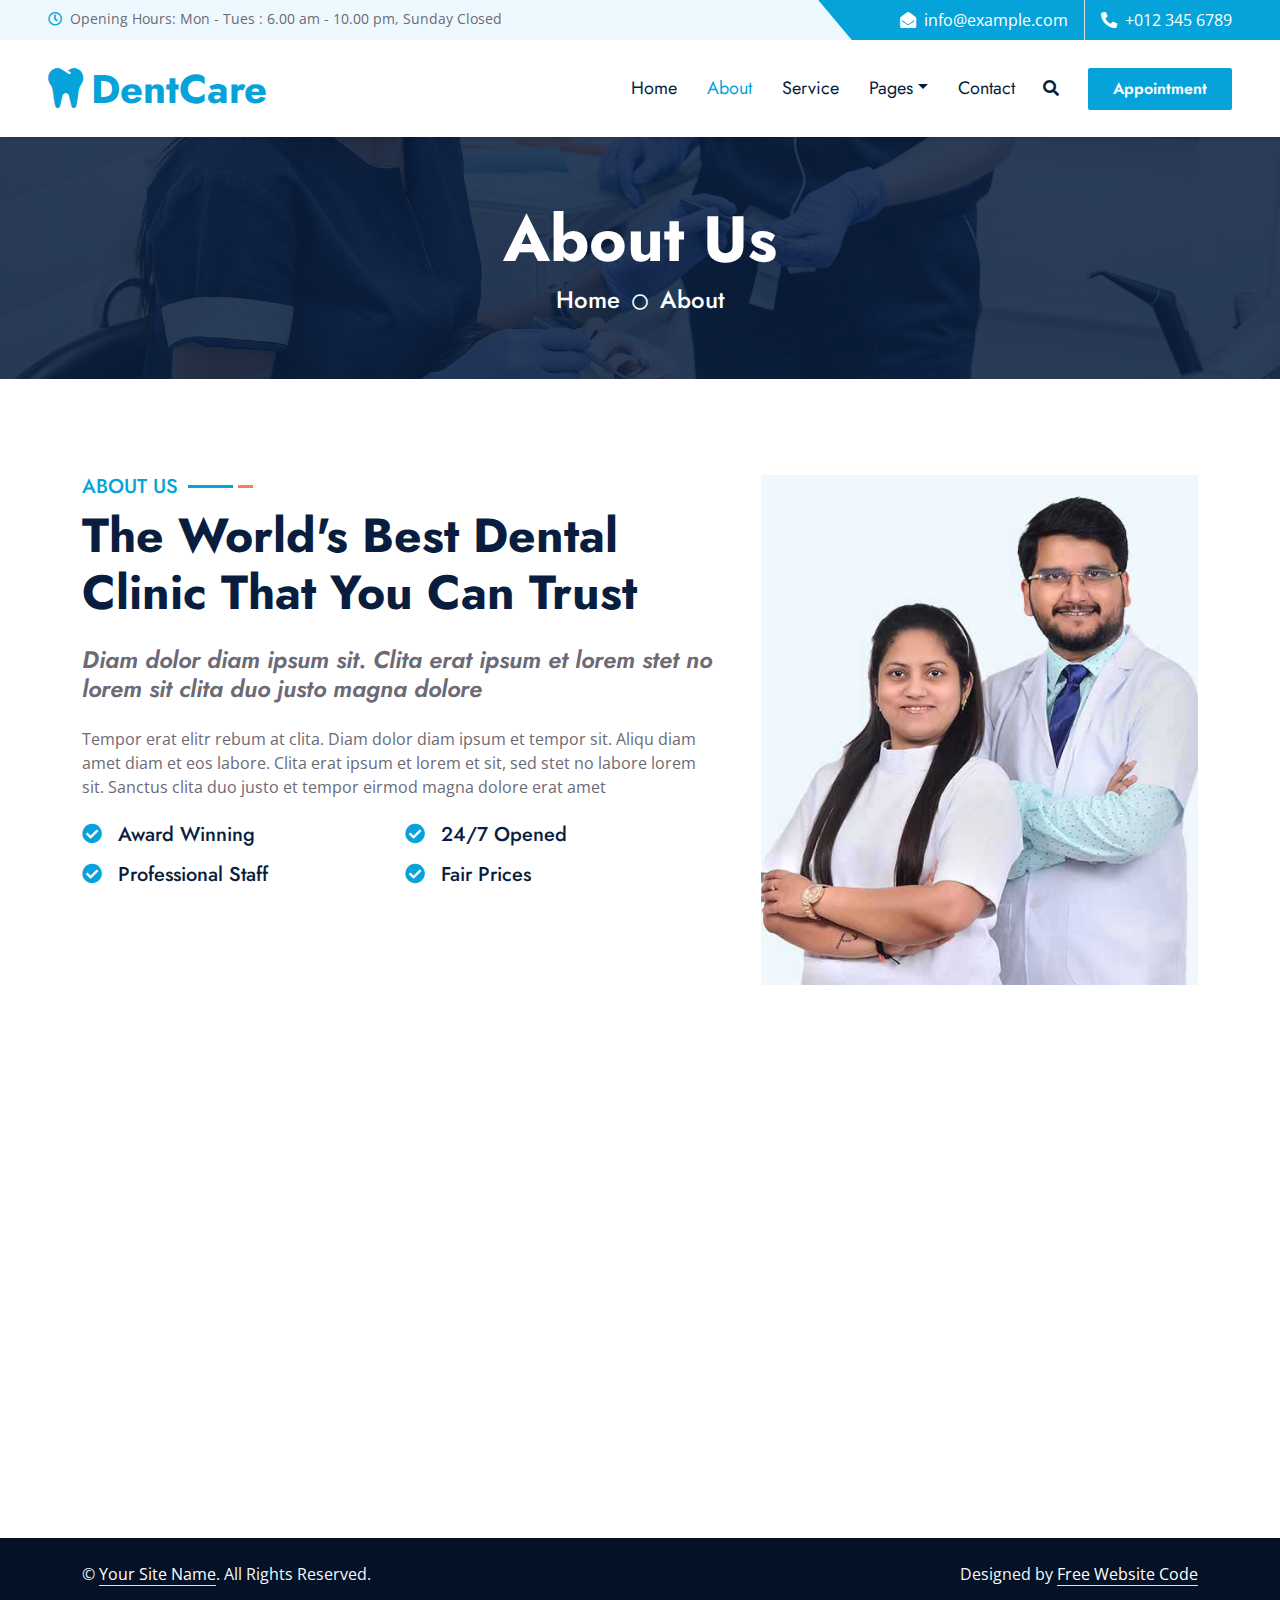
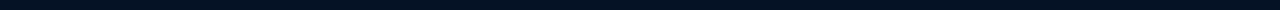
==== about.html @ ed0fffa9 "First Commit" ====
<!DOCTYPE html>
<html lang="en">

<head>
    <meta charset="utf-8">
    <title>DentCare - Dental Clinic Website Template</title>
    <meta content="width=device-width, initial-scale=1.0" name="viewport">
    <meta content="Free HTML Templates" name="keywords">
    <meta content="Free HTML Templates" name="description">

    <!-- Favicon -->
    <link href="img/favicon.ico" rel="icon">

    <!-- Google Web Fonts -->
    <link rel="preconnect" href="https://fonts.gstatic.com">
    <link href="https://fonts.googleapis.com/css2?family=Jost:wght@500;600;700&family=Open+Sans:wght@400;600&display=swap" rel="stylesheet"> 

    <!-- Icon Font Stylesheet -->
    <link href="https://cdnjs.cloudflare.com/ajax/libs/font-awesome/5.10.0/css/all.min.css" rel="stylesheet">
    <link href="https://cdn.jsdelivr.net/npm/bootstrap-icons@1.4.1/font/bootstrap-icons.css" rel="stylesheet">

    <!-- Libraries Stylesheet -->
    <link href="lib/owlcarousel/assets/owl.carousel.min.css" rel="stylesheet">
    <link href="lib/animate/animate.min.css" rel="stylesheet">
    <link href="lib/tempusdominus/css/tempusdominus-bootstrap-4.min.css" rel="stylesheet" />
    <link href="lib/twentytwenty/twentytwenty.css" rel="stylesheet" />

    <!-- Customized Bootstrap Stylesheet -->
    <link href="css/bootstrap.min.css" rel="stylesheet">

    <!-- Template Stylesheet -->
    <link href="css/style.css" rel="stylesheet">
</head>

<body>
    <!-- Spinner Start -->
    <div id="spinner" class="show bg-white position-fixed translate-middle w-100 vh-100 top-50 start-50 d-flex align-items-center justify-content-center">
        <div class="spinner-grow text-primary m-1" role="status">
            <span class="sr-only">Loading...</span>
        </div>
        <div class="spinner-grow text-dark m-1" role="status">
            <span class="sr-only">Loading...</span>
        </div>
        <div class="spinner-grow text-secondary m-1" role="status">
            <span class="sr-only">Loading...</span>
        </div>
    </div>
    <!-- Spinner End -->


    <!-- Topbar Start -->
    <div class="container-fluid bg-light ps-5 pe-0 d-none d-lg-block">
        <div class="row gx-0">
            <div class="col-md-6 text-center text-lg-start mb-2 mb-lg-0">
                <div class="d-inline-flex align-items-center">
                    <small class="py-2"><i class="far fa-clock text-primary me-2"></i>Opening Hours: Mon - Tues : 6.00 am - 10.00 pm, Sunday Closed </small>
                </div>
            </div>
            <div class="col-md-6 text-center text-lg-end">
                <div class="position-relative d-inline-flex align-items-center bg-primary text-white top-shape px-5">
                    <div class="me-3 pe-3 border-end py-2">
                        <p class="m-0"><i class="fa fa-envelope-open me-2"></i>info@example.com</p>
                    </div>
                    <div class="py-2">
                        <p class="m-0"><i class="fa fa-phone-alt me-2"></i>+012 345 6789</p>
                    </div>
                </div>
            </div>
        </div>
    </div>
    <!-- Topbar End -->


    <!-- Navbar Start -->
    <nav class="navbar navbar-expand-lg bg-white navbar-light shadow-sm px-5 py-3 py-lg-0">
        <a href="index.html" class="navbar-brand p-0">
            <h1 class="m-0 text-primary"><i class="fa fa-tooth me-2"></i>DentCare</h1>
        </a>
        <button class="navbar-toggler" type="button" data-bs-toggle="collapse" data-bs-target="#navbarCollapse">
            <span class="navbar-toggler-icon"></span>
        </button>
        <div class="collapse navbar-collapse" id="navbarCollapse">
            <div class="navbar-nav ms-auto py-0">
                <a href="index.html" class="nav-item nav-link">Home</a>
                <a href="about.html" class="nav-item nav-link active">About</a>
                <a href="service.html" class="nav-item nav-link">Service</a>
                <div class="nav-item dropdown">
                    <a href="#" class="nav-link dropdown-toggle" data-bs-toggle="dropdown">Pages</a>
                    <div class="dropdown-menu m-0">
                        <a href="price.html" class="dropdown-item">Pricing Plan</a>
                        <a href="team.html" class="dropdown-item">Our Dentist</a>
                        <a href="testimonial.html" class="dropdown-item">Testimonial</a>
                        <a href="appointment.html" class="dropdown-item">Appointment</a>
                    </div>
                </div>
                <a href="contact.html" class="nav-item nav-link">Contact</a>
            </div>
            <button type="button" class="btn text-dark" data-bs-toggle="modal" data-bs-target="#searchModal"><i class="fa fa-search"></i></button>
            <a href="appointment.html" class="btn btn-primary py-2 px-4 ms-3">Appointment</a>
        </div>
    </nav>
    <!-- Navbar End -->


    <!-- Full Screen Search Start -->
    <div class="modal fade" id="searchModal" tabindex="-1">
        <div class="modal-dialog modal-fullscreen">
            <div class="modal-content" style="background: rgba(9, 30, 62, .7);">
                <div class="modal-header border-0">
                    <button type="button" class="btn bg-white btn-close" data-bs-dismiss="modal" aria-label="Close"></button>
                </div>
                <div class="modal-body d-flex align-items-center justify-content-center">
                    <div class="input-group" style="max-width: 600px;">
                        <input type="text" class="form-control bg-transparent border-primary p-3" placeholder="Type search keyword">
                        <button class="btn btn-primary px-4"><i class="bi bi-search"></i></button>
                    </div>
                </div>
            </div>
        </div>
    </div>
    <!-- Full Screen Search End -->


    <!-- Hero Start -->
    <div class="container-fluid bg-primary py-5 hero-header mb-5">
        <div class="row py-3">
            <div class="col-12 text-center">
                <h1 class="display-3 text-white animated zoomIn">About Us</h1>
                <a href="" class="h4 text-white">Home</a>
                <i class="far fa-circle text-white px-2"></i>
                <a href="" class="h4 text-white">About</a>
            </div>
        </div>
    </div>
    <!-- Hero End -->


    <!-- About Start -->
    <div class="container-fluid py-5 wow fadeInUp" data-wow-delay="0.1s">
        <div class="container">
            <div class="row g-5">
                <div class="col-lg-7">
                    <div class="section-title mb-4">
                        <h5 class="position-relative d-inline-block text-primary text-uppercase">About Us</h5>
                        <h1 class="display-5 mb-0">The World's Best Dental Clinic That You Can Trust</h1>
                    </div>
                    <h4 class="text-body fst-italic mb-4">Diam dolor diam ipsum sit. Clita erat ipsum et lorem stet no lorem sit clita duo justo magna dolore</h4>
                    <p class="mb-4">Tempor erat elitr rebum at clita. Diam dolor diam ipsum et tempor sit. Aliqu diam amet diam et eos labore. Clita erat ipsum et lorem et sit, sed stet no labore lorem sit. Sanctus clita duo justo et tempor eirmod magna dolore erat amet</p>
                    <div class="row g-3">
                        <div class="col-sm-6 wow zoomIn" data-wow-delay="0.3s">
                            <h5 class="mb-3"><i class="fa fa-check-circle text-primary me-3"></i>Award Winning</h5>
                            <h5 class="mb-3"><i class="fa fa-check-circle text-primary me-3"></i>Professional Staff</h5>
                        </div>
                        <div class="col-sm-6 wow zoomIn" data-wow-delay="0.6s">
                            <h5 class="mb-3"><i class="fa fa-check-circle text-primary me-3"></i>24/7 Opened</h5>
                            <h5 class="mb-3"><i class="fa fa-check-circle text-primary me-3"></i>Fair Prices</h5>
                        </div>
                    </div>
                    <a href="appointment.html" class="btn btn-primary py-3 px-5 mt-4 wow zoomIn" data-wow-delay="0.6s">Make Appointment</a>
                </div>
                <div class="col-lg-5" style="min-height: 500px;">
                    <div class="position-relative h-100">
                        <img class="position-absolute w-100 h-100 rounded wow zoomIn" data-wow-delay="0.9s" src="img/about.jpg" style="object-fit: cover;">
                    </div>
                </div>
            </div>
        </div>
    </div>
    <!-- About End -->
    

    <!-- Newsletter Start -->
    <div class="container-fluid position-relative pt-5 wow fadeInUp" data-wow-delay="0.1s" style="z-index: 1;">
        <div class="container">
            <div class="bg-primary p-5">
                <form class="mx-auto" style="max-width: 600px;">
                    <div class="input-group">
                        <input type="text" class="form-control border-white p-3" placeholder="Your Email">
                        <button class="btn btn-dark px-4">Sign Up</button>
                    </div>
                </form>
            </div>
        </div>
    </div>
    <!-- Newsletter End -->
    

    <!-- Footer Start -->
    <div class="container-fluid bg-dark text-light py-5 wow fadeInUp" data-wow-delay="0.3s" style="margin-top: -75px;">
        <div class="container pt-5">
            <div class="row g-5 pt-4">
                <div class="col-lg-3 col-md-6">
                    <h3 class="text-white mb-4">Quick Links</h3>
                    <div class="d-flex flex-column justify-content-start">
                        <a class="text-light mb-2" href="#"><i class="bi bi-arrow-right text-primary me-2"></i>Home</a>
                        <a class="text-light mb-2" href="#"><i class="bi bi-arrow-right text-primary me-2"></i>About Us</a>
                        <a class="text-light mb-2" href="#"><i class="bi bi-arrow-right text-primary me-2"></i>Our Services</a>
                        <a class="text-light mb-2" href="#"><i class="bi bi-arrow-right text-primary me-2"></i>Latest Blog</a>
                        <a class="text-light" href="#"><i class="bi bi-arrow-right text-primary me-2"></i>Contact Us</a>
                    </div>
                </div>
                <div class="col-lg-3 col-md-6">
                    <h3 class="text-white mb-4">Popular Links</h3>
                    <div class="d-flex flex-column justify-content-start">
                        <a class="text-light mb-2" href="#"><i class="bi bi-arrow-right text-primary me-2"></i>Home</a>
                        <a class="text-light mb-2" href="#"><i class="bi bi-arrow-right text-primary me-2"></i>About Us</a>
                        <a class="text-light mb-2" href="#"><i class="bi bi-arrow-right text-primary me-2"></i>Our Services</a>
                        <a class="text-light mb-2" href="#"><i class="bi bi-arrow-right text-primary me-2"></i>Latest Blog</a>
                        <a class="text-light" href="#"><i class="bi bi-arrow-right text-primary me-2"></i>Contact Us</a>
                    </div>
                </div>
                <div class="col-lg-3 col-md-6">
                    <h3 class="text-white mb-4">Get In Touch</h3>
                    <p class="mb-2"><i class="bi bi-geo-alt text-primary me-2"></i>Location, City, Country</p>
                    <p class="mb-2"><i class="bi bi-envelope-open text-primary me-2"></i>info@example.com</p>
                    <p class="mb-0"><i class="bi bi-telephone text-primary me-2"></i>+012 345 67890</p>
                </div>
                <div class="col-lg-3 col-md-6">
                    <h3 class="text-white mb-4">Follow Us</h3>
                    <div class="d-flex">
                        <a class="btn btn-lg btn-primary btn-lg-square rounded me-2" href="https://freewebsitecode.com"><i class="fab fa-twitter fw-normal"></i></a>
                        <a class="btn btn-lg btn-primary btn-lg-square rounded me-2" href="https://facebook.com/freewebsitecode/"><i class="fab fa-facebook-f fw-normal"></i></a>
                        <a class="btn btn-lg btn-primary btn-lg-square rounded me-2" href="https://freewebsitecode.com"><i class="fab fa-linkedin-in fw-normal"></i></a>
                        <a class="btn btn-lg btn-primary btn-lg-square rounded" href="https://youtube.com/freewebsitecode/"><i class="fab fa-youtube fw-normal"></i></a>
                    </div>
                </div>
            </div>
        </div>
    </div>
    <div class="container-fluid text-light py-4" style="background: #051225;">
        <div class="container">
            <div class="row g-0">
                <div class="col-md-6 text-center text-md-start">
                    <p class="mb-md-0">&copy; <a class="text-white border-bottom" href="https://freewebsitecode.com">Your Site Name</a>. All Rights Reserved.</p>
                </div>
                <div class="col-md-6 text-center text-md-end">
                    <p class="mb-0">Designed by <a class="text-white border-bottom" href="https://freewebsitecode.com">Free Website Code</a></p>
                </div>
            </div>
        </div>
    </div>
    <!-- Footer End -->


    <!-- Back to Top -->
    <a href="#" class="btn btn-lg btn-primary btn-lg-square rounded back-to-top"><i class="bi bi-arrow-up"></i></a>


    <!-- JavaScript Libraries -->
    <script src="https://code.jquery.com/jquery-3.4.1.min.js"></script>
    <script src="https://cdn.jsdelivr.net/npm/bootstrap@5.0.0/dist/js/bootstrap.bundle.min.js"></script>
    <script src="lib/wow/wow.min.js"></script>
    <script src="lib/easing/easing.min.js"></script>
    <script src="lib/waypoints/waypoints.min.js"></script>
    <script src="lib/owlcarousel/owl.carousel.min.js"></script>
    <script src="lib/tempusdominus/js/moment.min.js"></script>
    <script src="lib/tempusdominus/js/moment-timezone.min.js"></script>
    <script src="lib/tempusdominus/js/tempusdominus-bootstrap-4.min.js"></script>
    <script src="lib/twentytwenty/jquery.event.move.js"></script>
    <script src="lib/twentytwenty/jquery.twentytwenty.js"></script>

    <!-- Template Javascript -->
    <script src="js/main.js"></script>
</body>

</html>
---- lib/twentytwenty/twentytwenty.css ----
.twentytwenty-horizontal .twentytwenty-handle:before, .twentytwenty-horizontal .twentytwenty-handle:after, .twentytwenty-vertical .twentytwenty-handle:before, .twentytwenty-vertical .twentytwenty-handle:after {
  content: " ";
  display: block;
  background: white;
  position: absolute;
  z-index: 30;
  -webkit-box-shadow: 0px 0px 12px rgba(51, 51, 51, 0.5);
  -moz-box-shadow: 0px 0px 12px rgba(51, 51, 51, 0.5);
  box-shadow: 0px 0px 12px rgba(51, 51, 51, 0.5); }

.twentytwenty-horizontal .twentytwenty-handle:before, .twentytwenty-horizontal .twentytwenty-handle:after {
  width: 3px;
  height: 9999px;
  left: 50%;
  margin-left: -1.5px; }

.twentytwenty-vertical .twentytwenty-handle:before, .twentytwenty-vertical .twentytwenty-handle:after {
  width: 9999px;
  height: 3px;
  top: 50%;
  margin-top: -1.5px; }

.twentytwenty-before-label, .twentytwenty-after-label, .twentytwenty-overlay {
  position: absolute;
  top: 0;
  width: 100%;
  height: 100%; }

.twentytwenty-before-label, .twentytwenty-after-label, .twentytwenty-overlay {
  -webkit-transition-duration: 0.5s;
  -moz-transition-duration: 0.5s;
  transition-duration: 0.5s; }

.twentytwenty-before-label, .twentytwenty-after-label {
  -webkit-transition-property: opacity;
  -moz-transition-property: opacity;
  transition-property: opacity; }

.twentytwenty-before-label:before, .twentytwenty-after-label:before {
  color: white;
  font-size: 13px;
  letter-spacing: 0.1em; }

.twentytwenty-before-label:before, .twentytwenty-after-label:before {
  position: absolute;
  background: rgba(255, 255, 255, 0.2);
  line-height: 38px;
  padding: 0 20px;
  -webkit-border-radius: 2px;
  -moz-border-radius: 2px;
  border-radius: 2px; }

.twentytwenty-horizontal .twentytwenty-before-label:before, .twentytwenty-horizontal .twentytwenty-after-label:before {
  top: 50%;
  margin-top: -19px; }

.twentytwenty-vertical .twentytwenty-before-label:before, .twentytwenty-vertical .twentytwenty-after-label:before {
  left: 50%;
  margin-left: -45px;
  text-align: center;
  width: 90px; }

.twentytwenty-left-arrow, .twentytwenty-right-arrow, .twentytwenty-up-arrow, .twentytwenty-down-arrow {
  width: 0;
  height: 0;
  border: 6px inset transparent;
  position: absolute; }

.twentytwenty-left-arrow, .twentytwenty-right-arrow {
  top: 50%;
  margin-top: -6px; }

.twentytwenty-up-arrow, .twentytwenty-down-arrow {
  left: 50%;
  margin-left: -6px; }

.twentytwenty-container {
  -webkit-box-sizing: content-box;
  -moz-box-sizing: content-box;
  box-sizing: content-box;
  z-index: 0;
  overflow: hidden;
  position: relative;
  -webkit-user-select: none;
  -moz-user-select: none;
  -ms-user-select: none; }
  .twentytwenty-container img {
    max-width: 100%;
    position: absolute;
    top: 0;
    display: block; }
  .twentytwenty-container.active .twentytwenty-overlay, .twentytwenty-container.active :hover.twentytwenty-overlay {
    background: rgba(0, 0, 0, 0); }
    .twentytwenty-container.active .twentytwenty-overlay .twentytwenty-before-label,
    .twentytwenty-container.active .twentytwenty-overlay .twentytwenty-after-label, .twentytwenty-container.active :hover.twentytwenty-overlay .twentytwenty-before-label,
    .twentytwenty-container.active :hover.twentytwenty-overlay .twentytwenty-after-label {
      opacity: 0; }
  .twentytwenty-container * {
    -webkit-box-sizing: content-box;
    -moz-box-sizing: content-box;
    box-sizing: content-box; }

.twentytwenty-before-label {
  opacity: 0; }
  .twentytwenty-before-label:before {
    content: attr(data-content); }

.twentytwenty-after-label {
  opacity: 0; }
  .twentytwenty-after-label:before {
    content: attr(data-content); }

.twentytwenty-horizontal .twentytwenty-before-label:before {
  left: 10px; }

.twentytwenty-horizontal .twentytwenty-after-label:before {
  right: 10px; }

.twentytwenty-vertical .twentytwenty-before-label:before {
  top: 10px; }

.twentytwenty-vertical .twentytwenty-after-label:before {
  bottom: 10px; }

.twentytwenty-overlay {
  -webkit-transition-property: background;
  -moz-transition-property: background;
  transition-property: background;
  background: rgba(0, 0, 0, 0);
  z-index: 25; }
  .twentytwenty-overlay:hover {
    background: rgba(0, 0, 0, 0.5); }
    .twentytwenty-overlay:hover .twentytwenty-after-label {
      opacity: 1; }
    .twentytwenty-overlay:hover .twentytwenty-before-label {
      opacity: 1; }

.twentytwenty-before {
  z-index: 20; }

.twentytwenty-after {
  z-index: 10; }

.twentytwenty-handle {
  height: 38px;
  width: 38px;
  position: absolute;
  left: 50%;
  top: 50%;
  margin-left: -22px;
  margin-top: -22px;
  border: 3px solid white;
  -webkit-border-radius: 1000px;
  -moz-border-radius: 1000px;
  border-radius: 1000px;
  -webkit-box-shadow: 0px 0px 12px rgba(51, 51, 51, 0.5);
  -moz-box-shadow: 0px 0px 12px rgba(51, 51, 51, 0.5);
  box-shadow: 0px 0px 12px rgba(51, 51, 51, 0.5);
  z-index: 40;
  cursor: pointer; }

.twentytwenty-horizontal .twentytwenty-handle:before {
  bottom: 50%;
  margin-bottom: 22px;
  -webkit-box-shadow: 0 3px 0 white, 0px 0px 12px rgba(51, 51, 51, 0.5);
  -moz-box-shadow: 0 3px 0 white, 0px 0px 12px rgba(51, 51, 51, 0.5);
  box-shadow: 0 3px 0 white, 0px 0px 12px rgba(51, 51, 51, 0.5); }
.twentytwenty-horizontal .twentytwenty-handle:after {
  top: 50%;
  margin-top: 22px;
  -webkit-box-shadow: 0 -3px 0 white, 0px 0px 12px rgba(51, 51, 51, 0.5);
  -moz-box-shadow: 0 -3px 0 white, 0px 0px 12px rgba(51, 51, 51, 0.5);
  box-shadow: 0 -3px 0 white, 0px 0px 12px rgba(51, 51, 51, 0.5); }

.twentytwenty-vertical .twentytwenty-handle:before {
  left: 50%;
  margin-left: 22px;
  -webkit-box-shadow: 3px 0 0 white, 0px 0px 12px rgba(51, 51, 51, 0.5);
  -moz-box-shadow: 3px 0 0 white, 0px 0px 12px rgba(51, 51, 51, 0.5);
  box-shadow: 3px 0 0 white, 0px 0px 12px rgba(51, 51, 51, 0.5); }
.twentytwenty-vertical .twentytwenty-handle:after {
  right: 50%;
  margin-right: 22px;
  -webkit-box-shadow: -3px 0 0 white, 0px 0px 12px rgba(51, 51, 51, 0.5);
  -moz-box-shadow: -3px 0 0 white, 0px 0px 12px rgba(51, 51, 51, 0.5);
  box-shadow: -3px 0 0 white, 0px 0px 12px rgba(51, 51, 51, 0.5); }

.twentytwenty-left-arrow {
  border-right: 6px solid white;
  left: 50%;
  margin-left: -17px; }

.twentytwenty-right-arrow {
  border-left: 6px solid white;
  right: 50%;
  margin-right: -17px; }

.twentytwenty-up-arrow {
  border-bottom: 6px solid white;
  top: 50%;
  margin-top: -17px; }

.twentytwenty-down-arrow {
  border-top: 6px solid white;
  bottom: 50%;
  margin-bottom: -17px; }
---- css/style.css ----
/********** Template CSS **********/
:root {
    --primary: #06A3DA;
    --secondary: #F57E57;
    --light: #EEF9FF;
    --dark: #091E3E;
}

h1,
h2,
.font-weight-bold {
    font-weight: 700 !important;
}

h3,
h4,
.font-weight-semi-bold {
    font-weight: 600 !important;
}

h5,
h6,
.font-weight-medium {
    font-weight: 500 !important;
}

.btn {
    font-family: 'Jost', sans-serif;
    font-weight: 600;
    transition: .5s;
}

.btn-primary,
.btn-secondary {
    color: #FFFFFF;
}

.btn-primary:hover {
    background: var(--secondary);
    border-color: var(--secondary);
}

.btn-secondary:hover {
    background: var(--primary);
    border-color: var(--primary);
}

.btn-square {
    width: 36px;
    height: 36px;
}

.btn-sm-square {
    width: 28px;
    height: 28px;
}

.btn-lg-square {
    width: 46px;
    height: 46px;
}

.btn-square,
.btn-sm-square,
.btn-lg-square {
    padding-left: 0;
    padding-right: 0;
    text-align: center;
}

#spinner {
    opacity: 0;
    visibility: hidden;
    transition: opacity .5s ease-out, visibility 0s linear .5s;
    z-index: 99999;
}

#spinner.show {
    transition: opacity .5s ease-out, visibility 0s linear 0s;
    visibility: visible;
    opacity: 1;
}

.back-to-top {
    position: fixed;
    display: none;
    right: 45px;
    bottom: 45px;
    z-index: 99;
}

.top-shape::before {
    position: absolute;
    content: "";
    width: 35px;
    height: 100%;
    top: 0;
    left: -17px;
    background: var(--primary);
    transform: skew(40deg);
}

.navbar-light .navbar-nav .nav-link {
    font-family: 'Jost', sans-serif;
    padding: 35px 15px;
    font-size: 18px;
    color: var(--dark);
    outline: none;
    transition: .5s;
}

.sticky-top.navbar-light .navbar-nav .nav-link {
    padding: 20px 15px;
}

.navbar-light .navbar-nav .nav-link:hover,
.navbar-light .navbar-nav .nav-link.active {
    color: var(--primary);
}

@media (max-width: 991.98px) {
    .navbar-light .navbar-nav .nav-link,
    .sticky-top.navbar-light .navbar-nav .nav-link {
        padding: 10px 0;
    }
}

.carousel-caption {
    top: 0;
    left: 0;
    right: 0;
    bottom: 0;
    background: rgba(9, 30, 62, .85);
    z-index: 1;
}

@media (max-width: 576px) {
    .carousel-caption h5 {
        font-size: 14px;
        font-weight: 500 !important;
    }

    .carousel-caption h1 {
        font-size: 30px;
        font-weight: 600 !important;
    }
}

.carousel-control-prev,
.carousel-control-next {
    width: 10%;
}

.carousel-control-prev-icon,
.carousel-control-next-icon {
    width: 3rem;
    height: 3rem;
}

@media (min-width: 991.98px) {
    .banner {
        position: relative;
        margin-top: -90px;
        z-index: 1;
    }
}

.section-title h5::before {
    position: absolute;
    content: "";
    width: 45px;
    height: 3px;
    right: -55px;
    bottom: 11px;
    background: var(--primary);
}

.section-title h5::after {
    position: absolute;
    content: "";
    width: 15px;
    height: 3px;
    right: -75px;
    bottom: 11px;
    background: var(--secondary);
}

.twentytwenty-wrapper {
    height: 100%;
}

.hero-header {
    background: linear-gradient(rgba(9, 30, 62, .85), rgba(9, 30, 62, .85)), url(../img/carousel-1.jpg) center center no-repeat;
    background-size: cover;
}

.bg-appointment {
    background: linear-gradient(rgba(9, 30, 62, .85), rgba(9, 30, 62, .85)), url(../img/carousel-1.jpg) center center no-repeat;
    background-size: cover;
}

.appointment-form {
    background: rgba(6, 163, 218, .7);
}

.service-item img,
.service-item .bg-light,
.service-item .bg-light h5,
.team-item .team-text {
    transition: .5s;
}

.service-item:hover img {
    transform: scale(1.15);
}

.team-item .team-text::after,
.service-item .bg-light::after {
    position: absolute;
    content: "";
    top: 50%;
    bottom: 0;
    left: 15px;
    right: 15px;
    border-radius:100px / 15px;
    box-shadow: 0 0 15px rgba(0, 0, 0, .7);
    opacity: 0;
    transition: .5s;
    z-index: -1;
}

.team-item:hover .team-text::after,
.service-item:hover .bg-light::after {
    opacity: 1;
}

.bg-offer {
    background:url(../img/carousel-1.jpg) center center no-repeat;
    background-size: cover;
}

.offer-text {
    background: rgba(6, 163, 218, .85);
}

.price-carousel .owl-nav {
    position: absolute;
    width: calc(100% + 45px);
    height: 45px;
    top: calc(50% - 22.5px);
    left: -22.5px;
    display: flex;
    justify-content: space-between;
    opacity: 0;
    transition: .5s;
}

.price-carousel:hover .owl-nav {
    opacity: 1;
}

.price-carousel .owl-nav .owl-prev,
.price-carousel .owl-nav .owl-next {
    position: relative;
    width: 45px;
    height: 45px;
    display: flex;
    align-items: center;
    justify-content: center;
    color: #FFFFFF;
    background: var(--primary);
    border-radius: 2px;
    font-size: 22px;
    transition: .5s;
}

.price-carousel .owl-nav .owl-prev:hover,
.price-carousel .owl-nav .owl-next:hover {
    background: var(--secondary);
}

.bg-testimonial {
    background: url(../img/carousel-2.jpg) center center no-repeat;
    background-size: cover;
}

.testimonial-carousel {
    background: rgba(6, 163, 218, .85);
}

.testimonial-carousel .owl-nav {
    position: absolute;
    width: calc(100% + 46px);
    height: 46px;
    top: calc(50% - 23px);
    left: -23px;
    display: flex;
    justify-content: space-between;
    z-index: 1;
}

.testimonial-carousel .owl-nav .owl-prev,
.testimonial-carousel .owl-nav .owl-next {
    position: relative;
    width: 46px;
    height: 46px;
    display: flex;
    align-items: center;
    justify-content: center;
    color: #FFFFFF;
    background: var(--primary);
    border-radius: 2px;
    font-size: 22px;
    transition: .5s;
}

.testimonial-carousel .owl-nav .owl-prev:hover,
.testimonial-carousel .owl-nav .owl-next:hover {
    background: var(--secondary);
}

.testimonial-carousel .owl-item img {
    width: 120px;
    height: 120px;
}
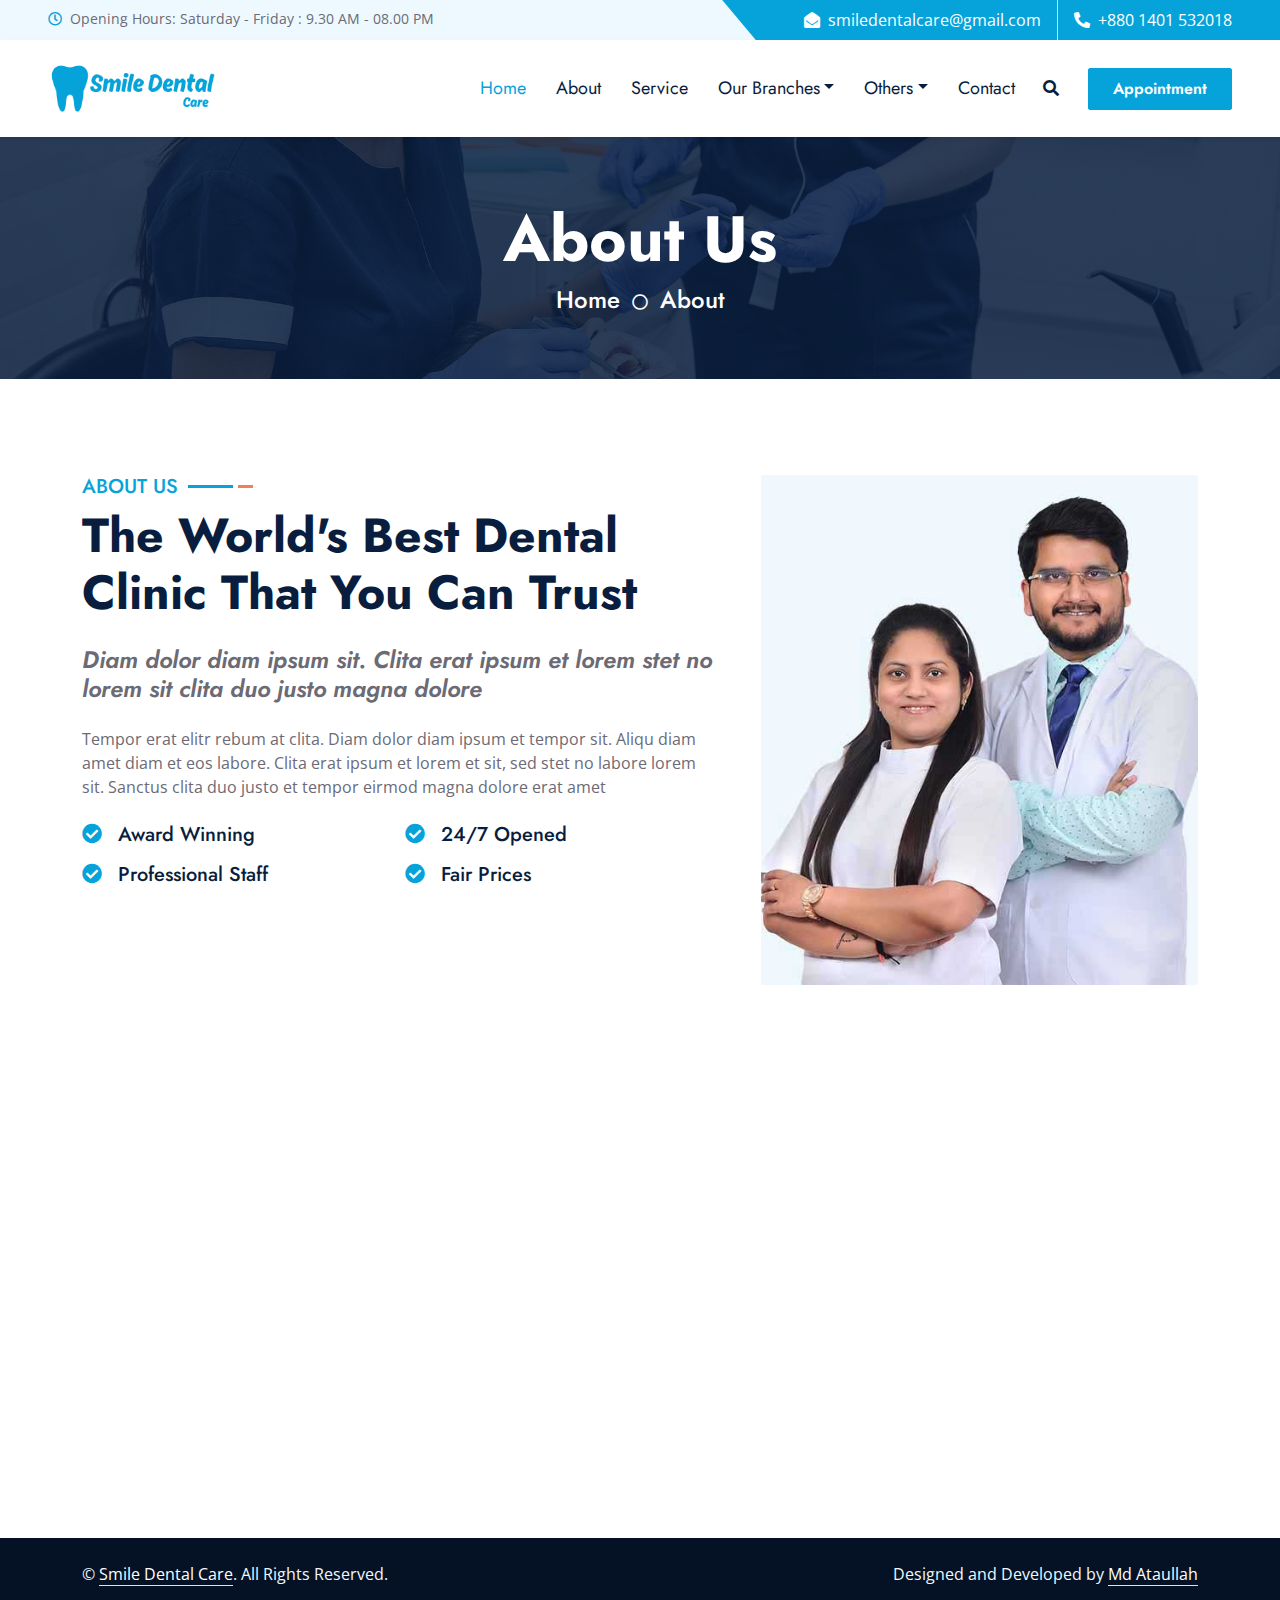
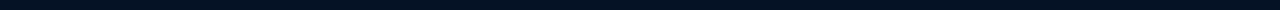
==== commit 0dfc0cb1: "Landing Page design done" ====
--- a/about.html
+++ b/about.html
@@ -1,250 +1,430 @@
 <!DOCTYPE html>
 <html lang="en">
-
-<head>
-    <meta charset="utf-8">
-    <title>DentCare - Dental Clinic Website Template</title>
-    <meta content="width=device-width, initial-scale=1.0" name="viewport">
-    <meta content="Free HTML Templates" name="keywords">
-    <meta content="Free HTML Templates" name="description">
+  <head>
+    <meta charset="utf-8" />
+    <title>Smile Dental Care</title>
+    <meta content="width=device-width, initial-scale=1.0" name="viewport" />
+    <meta content="Free HTML Templates" name="keywords" />
+    <meta content="Free HTML Templates" name="description" />
 
     <!-- Favicon -->
-    <link href="img/favicon.ico" rel="icon">
-
+    <link rel="shortcut icon" href="./img/logo.png" type="image/x-icon" />
     <!-- Google Web Fonts -->
-    <link rel="preconnect" href="https://fonts.gstatic.com">
-    <link href="https://fonts.googleapis.com/css2?family=Jost:wght@500;600;700&family=Open+Sans:wght@400;600&display=swap" rel="stylesheet"> 
+    <link rel="preconnect" href="https://fonts.gstatic.com" />
+    <link
+      href="https://fonts.googleapis.com/css2?family=Jost:wght@500;600;700&family=Open+Sans:wght@400;600&display=swap"
+      rel="stylesheet"
+    />
 
     <!-- Icon Font Stylesheet -->
-    <link href="https://cdnjs.cloudflare.com/ajax/libs/font-awesome/5.10.0/css/all.min.css" rel="stylesheet">
-    <link href="https://cdn.jsdelivr.net/npm/bootstrap-icons@1.4.1/font/bootstrap-icons.css" rel="stylesheet">
+    <link
+      href="https://cdnjs.cloudflare.com/ajax/libs/font-awesome/5.10.0/css/all.min.css"
+      rel="stylesheet"
+    />
+    <link
+      href="https://cdn.jsdelivr.net/npm/bootstrap-icons@1.4.1/font/bootstrap-icons.css"
+      rel="stylesheet"
+    />
 
     <!-- Libraries Stylesheet -->
-    <link href="lib/owlcarousel/assets/owl.carousel.min.css" rel="stylesheet">
-    <link href="lib/animate/animate.min.css" rel="stylesheet">
-    <link href="lib/tempusdominus/css/tempusdominus-bootstrap-4.min.css" rel="stylesheet" />
+    <link href="lib/owlcarousel/assets/owl.carousel.min.css" rel="stylesheet" />
+    <link href="lib/animate/animate.min.css" rel="stylesheet" />
+    <link
+      href="lib/tempusdominus/css/tempusdominus-bootstrap-4.min.css"
+      rel="stylesheet"
+    />
     <link href="lib/twentytwenty/twentytwenty.css" rel="stylesheet" />
 
     <!-- Customized Bootstrap Stylesheet -->
-    <link href="css/bootstrap.min.css" rel="stylesheet">
+    <link href="css/bootstrap.min.css" rel="stylesheet" />
 
     <!-- Template Stylesheet -->
-    <link href="css/style.css" rel="stylesheet">
-</head>
-
-<body>
+    <link href="css/style.css" rel="stylesheet" />
+  </head>
+
+  <body>
     <!-- Spinner Start -->
-    <div id="spinner" class="show bg-white position-fixed translate-middle w-100 vh-100 top-50 start-50 d-flex align-items-center justify-content-center">
-        <div class="spinner-grow text-primary m-1" role="status">
-            <span class="sr-only">Loading...</span>
-        </div>
-        <div class="spinner-grow text-dark m-1" role="status">
-            <span class="sr-only">Loading...</span>
-        </div>
-        <div class="spinner-grow text-secondary m-1" role="status">
-            <span class="sr-only">Loading...</span>
-        </div>
+    <div
+      id="spinner"
+      class="show bg-white position-fixed translate-middle w-100 vh-100 top-50 start-50 d-flex align-items-center justify-content-center"
+    >
+      <div class="spinner-grow text-primary m-1" role="status">
+        <span class="sr-only">Loading...</span>
+      </div>
+      <div class="spinner-grow text-dark m-1" role="status">
+        <span class="sr-only">Loading...</span>
+      </div>
+      <div class="spinner-grow text-secondary m-1" role="status">
+        <span class="sr-only">Loading...</span>
+      </div>
     </div>
     <!-- Spinner End -->
 
-
-    <!-- Topbar Start -->
-    <div class="container-fluid bg-light ps-5 pe-0 d-none d-lg-block">
-        <div class="row gx-0">
-            <div class="col-md-6 text-center text-lg-start mb-2 mb-lg-0">
-                <div class="d-inline-flex align-items-center">
-                    <small class="py-2"><i class="far fa-clock text-primary me-2"></i>Opening Hours: Mon - Tues : 6.00 am - 10.00 pm, Sunday Closed </small>
-                </div>
-            </div>
-            <div class="col-md-6 text-center text-lg-end">
-                <div class="position-relative d-inline-flex align-items-center bg-primary text-white top-shape px-5">
-                    <div class="me-3 pe-3 border-end py-2">
-                        <p class="m-0"><i class="fa fa-envelope-open me-2"></i>info@example.com</p>
-                    </div>
-                    <div class="py-2">
-                        <p class="m-0"><i class="fa fa-phone-alt me-2"></i>+012 345 6789</p>
-                    </div>
-                </div>
-            </div>
-        </div>
-    </div>
-    <!-- Topbar End -->
-
-
-    <!-- Navbar Start -->
-    <nav class="navbar navbar-expand-lg bg-white navbar-light shadow-sm px-5 py-3 py-lg-0">
-        <a href="index.html" class="navbar-brand p-0">
-            <h1 class="m-0 text-primary"><i class="fa fa-tooth me-2"></i>DentCare</h1>
-        </a>
-        <button class="navbar-toggler" type="button" data-bs-toggle="collapse" data-bs-target="#navbarCollapse">
-            <span class="navbar-toggler-icon"></span>
-        </button>
-        <div class="collapse navbar-collapse" id="navbarCollapse">
-            <div class="navbar-nav ms-auto py-0">
-                <a href="index.html" class="nav-item nav-link">Home</a>
-                <a href="about.html" class="nav-item nav-link active">About</a>
-                <a href="service.html" class="nav-item nav-link">Service</a>
-                <div class="nav-item dropdown">
-                    <a href="#" class="nav-link dropdown-toggle" data-bs-toggle="dropdown">Pages</a>
-                    <div class="dropdown-menu m-0">
-                        <a href="price.html" class="dropdown-item">Pricing Plan</a>
-                        <a href="team.html" class="dropdown-item">Our Dentist</a>
-                        <a href="testimonial.html" class="dropdown-item">Testimonial</a>
-                        <a href="appointment.html" class="dropdown-item">Appointment</a>
-                    </div>
-                </div>
-                <a href="contact.html" class="nav-item nav-link">Contact</a>
-            </div>
-            <button type="button" class="btn text-dark" data-bs-toggle="modal" data-bs-target="#searchModal"><i class="fa fa-search"></i></button>
-            <a href="appointment.html" class="btn btn-primary py-2 px-4 ms-3">Appointment</a>
-        </div>
-    </nav>
-    <!-- Navbar End -->
-
+   <!-- Topbar Start -->
+   <div class="container-fluid bg-light ps-5 pe-0 d-none d-lg-block">
+    <div class="row gx-0">
+      <div class="col-md-6 text-center text-lg-start mb-2 mb-lg-0">
+        <div class="d-inline-flex align-items-center">
+          <small class="py-2"
+            ><i class="far fa-clock text-primary me-2"></i>Opening Hours:
+            Saturday - Friday : 9.30 AM - 08.00 PM
+          </small>
+        </div>
+      </div>
+      <div class="col-md-6 text-center text-lg-end">
+        <div
+          class="position-relative d-inline-flex align-items-center bg-primary text-white top-shape px-5"
+        >
+          <div class="me-3 pe-3 border-end py-2">
+            <p class="m-0">
+              <i class="fa fa-envelope-open me-2"></i
+              >smiledentalcare@gmail.com
+            </p>
+          </div>
+          <div class="py-2">
+            <p class="m-0">
+              <i class="fa fa-phone-alt me-2"></i>+880 1401 532018
+            </p>
+          </div>
+        </div>
+      </div>
+    </div>
+  </div>
+  <!-- Topbar End -->
+
+  <!-- Navbar Start -->
+  <nav
+    class="navbar navbar-expand-lg bg-white navbar-light shadow-sm px-5 py-3 py-lg-0"
+  >
+    <a href="index.html" class="navbar-brand p-0">
+      <img src="./img/Smile Dental.png" alt="" height="80px" />
+    </a>
+    <button
+      class="navbar-toggler"
+      type="button"
+      data-bs-toggle="collapse"
+      data-bs-target="#navbarCollapse"
+    >
+      <span class="navbar-toggler-icon"></span>
+    </button>
+    <div class="collapse navbar-collapse" id="navbarCollapse">
+      <div class="navbar-nav ms-auto py-0">
+        <a href="index.html" class="nav-item nav-link active">Home</a>
+        <a href="about.html" class="nav-item nav-link">About</a>
+        <a href="service.html" class="nav-item nav-link">Service</a>
+        <div class="nav-item dropdown">
+          <a
+            href="#"
+            class="nav-link dropdown-toggle"
+            data-bs-toggle="dropdown"
+            >Our Branches</a
+          >
+          <div class="dropdown-menu m-0">
+            <a href="#" class="dropdown-item">Barisal</a>
+            <a href="#" class="dropdown-item">Dawatala</a>
+          </div>
+        </div>
+        <div class="nav-item dropdown">
+          <a
+            href="#"
+            class="nav-link dropdown-toggle"
+            data-bs-toggle="dropdown"
+            >Others</a
+          >
+          <div class="dropdown-menu m-0">
+            <a href="price.html" class="dropdown-item">Pricing Plan</a>
+            <a href="team.html" class="dropdown-item">Our Dentist</a>
+            <a href="testimonial.html" class="dropdown-item">Testimonial</a>
+            <a href="appointment.html" class="dropdown-item">Appointment</a>
+          </div>
+        </div>
+        <a href="contact.html" class="nav-item nav-link">Contact</a>
+      </div>
+      <button
+        type="button"
+        class="btn text-dark"
+        data-bs-toggle="modal"
+        data-bs-target="#searchModal"
+      >
+        <i class="fa fa-search"></i>
+      </button>
+      <a href="appointment.html" class="btn btn-primary py-2 px-4 ms-3"
+        >Appointment</a
+      >
+    </div>
+  </nav>
+  <!-- Navbar End -->
 
     <!-- Full Screen Search Start -->
     <div class="modal fade" id="searchModal" tabindex="-1">
-        <div class="modal-dialog modal-fullscreen">
-            <div class="modal-content" style="background: rgba(9, 30, 62, .7);">
-                <div class="modal-header border-0">
-                    <button type="button" class="btn bg-white btn-close" data-bs-dismiss="modal" aria-label="Close"></button>
-                </div>
-                <div class="modal-body d-flex align-items-center justify-content-center">
-                    <div class="input-group" style="max-width: 600px;">
-                        <input type="text" class="form-control bg-transparent border-primary p-3" placeholder="Type search keyword">
-                        <button class="btn btn-primary px-4"><i class="bi bi-search"></i></button>
-                    </div>
-                </div>
-            </div>
-        </div>
+      <div class="modal-dialog modal-fullscreen">
+        <div class="modal-content" style="background: rgba(9, 30, 62, 0.7)">
+          <div class="modal-header border-0">
+            <button
+              type="button"
+              class="btn bg-white btn-close"
+              data-bs-dismiss="modal"
+              aria-label="Close"
+            ></button>
+          </div>
+          <div
+            class="modal-body d-flex align-items-center justify-content-center"
+          >
+            <div class="input-group" style="max-width: 600px">
+              <input
+                type="text"
+                class="form-control bg-transparent border-primary p-3"
+                placeholder="Type search keyword"
+              />
+              <button class="btn btn-primary px-4">
+                <i class="bi bi-search"></i>
+              </button>
+            </div>
+          </div>
+        </div>
+      </div>
     </div>
     <!-- Full Screen Search End -->
-
 
     <!-- Hero Start -->
     <div class="container-fluid bg-primary py-5 hero-header mb-5">
-        <div class="row py-3">
-            <div class="col-12 text-center">
-                <h1 class="display-3 text-white animated zoomIn">About Us</h1>
-                <a href="" class="h4 text-white">Home</a>
-                <i class="far fa-circle text-white px-2"></i>
-                <a href="" class="h4 text-white">About</a>
-            </div>
-        </div>
+      <div class="row py-3">
+        <div class="col-12 text-center">
+          <h1 class="display-3 text-white animated zoomIn">About Us</h1>
+          <a href="" class="h4 text-white">Home</a>
+          <i class="far fa-circle text-white px-2"></i>
+          <a href="" class="h4 text-white">About</a>
+        </div>
+      </div>
     </div>
     <!-- Hero End -->
-
 
     <!-- About Start -->
     <div class="container-fluid py-5 wow fadeInUp" data-wow-delay="0.1s">
-        <div class="container">
-            <div class="row g-5">
-                <div class="col-lg-7">
-                    <div class="section-title mb-4">
-                        <h5 class="position-relative d-inline-block text-primary text-uppercase">About Us</h5>
-                        <h1 class="display-5 mb-0">The World's Best Dental Clinic That You Can Trust</h1>
-                    </div>
-                    <h4 class="text-body fst-italic mb-4">Diam dolor diam ipsum sit. Clita erat ipsum et lorem stet no lorem sit clita duo justo magna dolore</h4>
-                    <p class="mb-4">Tempor erat elitr rebum at clita. Diam dolor diam ipsum et tempor sit. Aliqu diam amet diam et eos labore. Clita erat ipsum et lorem et sit, sed stet no labore lorem sit. Sanctus clita duo justo et tempor eirmod magna dolore erat amet</p>
-                    <div class="row g-3">
-                        <div class="col-sm-6 wow zoomIn" data-wow-delay="0.3s">
-                            <h5 class="mb-3"><i class="fa fa-check-circle text-primary me-3"></i>Award Winning</h5>
-                            <h5 class="mb-3"><i class="fa fa-check-circle text-primary me-3"></i>Professional Staff</h5>
-                        </div>
-                        <div class="col-sm-6 wow zoomIn" data-wow-delay="0.6s">
-                            <h5 class="mb-3"><i class="fa fa-check-circle text-primary me-3"></i>24/7 Opened</h5>
-                            <h5 class="mb-3"><i class="fa fa-check-circle text-primary me-3"></i>Fair Prices</h5>
-                        </div>
-                    </div>
-                    <a href="appointment.html" class="btn btn-primary py-3 px-5 mt-4 wow zoomIn" data-wow-delay="0.6s">Make Appointment</a>
-                </div>
-                <div class="col-lg-5" style="min-height: 500px;">
-                    <div class="position-relative h-100">
-                        <img class="position-absolute w-100 h-100 rounded wow zoomIn" data-wow-delay="0.9s" src="img/about.jpg" style="object-fit: cover;">
-                    </div>
-                </div>
-            </div>
-        </div>
+      <div class="container">
+        <div class="row g-5">
+          <div class="col-lg-7">
+            <div class="section-title mb-4">
+              <h5
+                class="position-relative d-inline-block text-primary text-uppercase"
+              >
+                About Us
+              </h5>
+              <h1 class="display-5 mb-0">
+                The World's Best Dental Clinic That You Can Trust
+              </h1>
+            </div>
+            <h4 class="text-body fst-italic mb-4">
+              Diam dolor diam ipsum sit. Clita erat ipsum et lorem stet no lorem
+              sit clita duo justo magna dolore
+            </h4>
+            <p class="mb-4">
+              Tempor erat elitr rebum at clita. Diam dolor diam ipsum et tempor
+              sit. Aliqu diam amet diam et eos labore. Clita erat ipsum et lorem
+              et sit, sed stet no labore lorem sit. Sanctus clita duo justo et
+              tempor eirmod magna dolore erat amet
+            </p>
+            <div class="row g-3">
+              <div class="col-sm-6 wow zoomIn" data-wow-delay="0.3s">
+                <h5 class="mb-3">
+                  <i class="fa fa-check-circle text-primary me-3"></i>Award
+                  Winning
+                </h5>
+                <h5 class="mb-3">
+                  <i class="fa fa-check-circle text-primary me-3"></i
+                  >Professional Staff
+                </h5>
+              </div>
+              <div class="col-sm-6 wow zoomIn" data-wow-delay="0.6s">
+                <h5 class="mb-3">
+                  <i class="fa fa-check-circle text-primary me-3"></i>24/7
+                  Opened
+                </h5>
+                <h5 class="mb-3">
+                  <i class="fa fa-check-circle text-primary me-3"></i>Fair
+                  Prices
+                </h5>
+              </div>
+            </div>
+            <a
+              href="appointment.html"
+              class="btn btn-primary py-3 px-5 mt-4 wow zoomIn"
+              data-wow-delay="0.6s"
+              >Make Appointment</a
+            >
+          </div>
+          <div class="col-lg-5" style="min-height: 500px">
+            <div class="position-relative h-100">
+              <img
+                class="position-absolute w-100 h-100 rounded wow zoomIn"
+                data-wow-delay="0.9s"
+                src="img/about.jpg"
+                style="object-fit: cover"
+              />
+            </div>
+          </div>
+        </div>
+      </div>
     </div>
     <!-- About End -->
-    
 
     <!-- Newsletter Start -->
-    <div class="container-fluid position-relative pt-5 wow fadeInUp" data-wow-delay="0.1s" style="z-index: 1;">
-        <div class="container">
-            <div class="bg-primary p-5">
-                <form class="mx-auto" style="max-width: 600px;">
-                    <div class="input-group">
-                        <input type="text" class="form-control border-white p-3" placeholder="Your Email">
-                        <button class="btn btn-dark px-4">Sign Up</button>
-                    </div>
-                </form>
-            </div>
-        </div>
+    <div
+      class="container-fluid position-relative pt-5 wow fadeInUp"
+      data-wow-delay="0.1s"
+      style="z-index: 1"
+    >
+      <div class="container">
+        <div class="bg-primary p-5">
+          <form class="mx-auto" style="max-width: 600px">
+            <div class="input-group">
+              <input
+                type="text"
+                class="form-control border-white p-3"
+                placeholder="Your Email"
+              />
+              <button class="btn btn-dark px-4">Sign Up</button>
+            </div>
+          </form>
+        </div>
+      </div>
     </div>
     <!-- Newsletter End -->
-    
-
+
+   
     <!-- Footer Start -->
-    <div class="container-fluid bg-dark text-light py-5 wow fadeInUp" data-wow-delay="0.3s" style="margin-top: -75px;">
-        <div class="container pt-5">
-            <div class="row g-5 pt-4">
-                <div class="col-lg-3 col-md-6">
-                    <h3 class="text-white mb-4">Quick Links</h3>
-                    <div class="d-flex flex-column justify-content-start">
-                        <a class="text-light mb-2" href="#"><i class="bi bi-arrow-right text-primary me-2"></i>Home</a>
-                        <a class="text-light mb-2" href="#"><i class="bi bi-arrow-right text-primary me-2"></i>About Us</a>
-                        <a class="text-light mb-2" href="#"><i class="bi bi-arrow-right text-primary me-2"></i>Our Services</a>
-                        <a class="text-light mb-2" href="#"><i class="bi bi-arrow-right text-primary me-2"></i>Latest Blog</a>
-                        <a class="text-light" href="#"><i class="bi bi-arrow-right text-primary me-2"></i>Contact Us</a>
-                    </div>
-                </div>
-                <div class="col-lg-3 col-md-6">
-                    <h3 class="text-white mb-4">Popular Links</h3>
-                    <div class="d-flex flex-column justify-content-start">
-                        <a class="text-light mb-2" href="#"><i class="bi bi-arrow-right text-primary me-2"></i>Home</a>
-                        <a class="text-light mb-2" href="#"><i class="bi bi-arrow-right text-primary me-2"></i>About Us</a>
-                        <a class="text-light mb-2" href="#"><i class="bi bi-arrow-right text-primary me-2"></i>Our Services</a>
-                        <a class="text-light mb-2" href="#"><i class="bi bi-arrow-right text-primary me-2"></i>Latest Blog</a>
-                        <a class="text-light" href="#"><i class="bi bi-arrow-right text-primary me-2"></i>Contact Us</a>
-                    </div>
-                </div>
-                <div class="col-lg-3 col-md-6">
-                    <h3 class="text-white mb-4">Get In Touch</h3>
-                    <p class="mb-2"><i class="bi bi-geo-alt text-primary me-2"></i>Location, City, Country</p>
-                    <p class="mb-2"><i class="bi bi-envelope-open text-primary me-2"></i>info@example.com</p>
-                    <p class="mb-0"><i class="bi bi-telephone text-primary me-2"></i>+012 345 67890</p>
-                </div>
-                <div class="col-lg-3 col-md-6">
-                    <h3 class="text-white mb-4">Follow Us</h3>
-                    <div class="d-flex">
-                        <a class="btn btn-lg btn-primary btn-lg-square rounded me-2" href="https://freewebsitecode.com"><i class="fab fa-twitter fw-normal"></i></a>
-                        <a class="btn btn-lg btn-primary btn-lg-square rounded me-2" href="https://facebook.com/freewebsitecode/"><i class="fab fa-facebook-f fw-normal"></i></a>
-                        <a class="btn btn-lg btn-primary btn-lg-square rounded me-2" href="https://freewebsitecode.com"><i class="fab fa-linkedin-in fw-normal"></i></a>
-                        <a class="btn btn-lg btn-primary btn-lg-square rounded" href="https://youtube.com/freewebsitecode/"><i class="fab fa-youtube fw-normal"></i></a>
-                    </div>
-                </div>
-            </div>
-        </div>
-    </div>
-    <div class="container-fluid text-light py-4" style="background: #051225;">
-        <div class="container">
-            <div class="row g-0">
-                <div class="col-md-6 text-center text-md-start">
-                    <p class="mb-md-0">&copy; <a class="text-white border-bottom" href="https://freewebsitecode.com">Your Site Name</a>. All Rights Reserved.</p>
-                </div>
-                <div class="col-md-6 text-center text-md-end">
-                    <p class="mb-0">Designed by <a class="text-white border-bottom" href="https://freewebsitecode.com">Free Website Code</a></p>
-                </div>
-            </div>
-        </div>
+    <div
+      class="container-fluid bg-dark text-light py-5 wow fadeInUp"
+      data-wow-delay="0.3s"
+      style="margin-top: -75px"
+    >
+      <div class="container pt-5">
+        <div class="row g-5 pt-4">
+          <div class="col-lg-3 col-md-6">
+            <h3 class="text-white mb-4">Quick Links</h3>
+            <div class="d-flex flex-column justify-content-start">
+              <a class="text-light mb-2" href="#"
+                ><i class="bi bi-arrow-right text-primary me-2"></i>Home</a
+              >
+              <a class="text-light mb-2" href="#"
+                ><i class="bi bi-arrow-right text-primary me-2"></i>About Us</a
+              >
+              <a class="text-light mb-2" href="#"
+                ><i class="bi bi-arrow-right text-primary me-2"></i>Our
+                Services</a
+              >
+              <a class="text-light mb-2" href="#"
+                ><i class="bi bi-arrow-right text-primary me-2"></i>Latest
+                Blog</a
+              >
+              <a class="text-light" href="#"
+                ><i class="bi bi-arrow-right text-primary me-2"></i>Contact
+                Us</a
+              >
+            </div>
+          </div>
+          <div class="col-lg-3 col-md-6">
+            <h3 class="text-white mb-4">Popular Links</h3>
+            <div class="d-flex flex-column justify-content-start">
+              <a class="text-light mb-2" href="#"
+                ><i class="bi bi-arrow-right text-primary me-2"></i>Home</a
+              >
+              <a class="text-light mb-2" href="#"
+                ><i class="bi bi-arrow-right text-primary me-2"></i>About Us</a
+              >
+              <a class="text-light mb-2" href="#"
+                ><i class="bi bi-arrow-right text-primary me-2"></i>Our
+                Services</a
+              >
+              <a class="text-light mb-2" href="#"
+                ><i class="bi bi-arrow-right text-primary me-2"></i>Latest
+                Blog</a
+              >
+              <a class="text-light" href="#"
+                ><i class="bi bi-arrow-right text-primary me-2"></i>Contact
+                Us</a
+              >
+            </div>
+          </div>
+          <div class="col-lg-3 col-md-6">
+            <h3 class="text-white mb-4">Get In Touch</h3>
+            <p class="mb-2">
+              <i class="bi bi-geo-alt text-primary me-2"></i>Barishal C&B Road (
+              Hatem Ali College)
+            </p>
+            <p class="mb-2">
+              <i class="bi bi-geo-alt text-primary me-2"></i>Dawatala Bazar
+            </p>
+            <p class="mb-2">
+              <i class="bi bi-envelope-open text-primary me-2"></i
+              >smiledentalcare@gmail.com
+            </p>
+            <p class="mb-0">
+              <i class="bi bi-telephone text-primary me-2"></i>+880 1401 532018
+            </p>
+          </div>
+          <div class="col-lg-3 col-md-6">
+            <h3 class="text-white mb-4">Follow Us</h3>
+            <div class="d-flex">
+              <a
+                class="btn btn-lg btn-primary btn-lg-square rounded me-2"
+                href="https://www.facebook.com/SmileDental.Barishal"
+                ><i class="fab fa-facebook-f fw-normal"></i
+              ></a>
+              <a
+                class="btn btn-lg btn-primary btn-lg-square rounded me-2"
+                href="https://www.facebook.com/SmileDental.Barishal"
+                ><i class="fab fa-twitter fw-normal"></i
+              ></a>
+
+              <a
+                class="btn btn-lg btn-primary btn-lg-square rounded me-2"
+                href="https://www.facebook.com/SmileDental.Barishal"
+                ><i class="fab fa-linkedin-in fw-normal"></i
+              ></a>
+              <a
+                class="btn btn-lg btn-primary btn-lg-square rounded"
+                href="https://www.facebook.com/SmileDental.Barishal"
+                ><i class="fab fa-youtube fw-normal"></i
+              ></a>
+            </div>
+          </div>
+        </div>
+      </div>
+    </div>
+    <!-- Copyright ===== -->
+    <div class="container-fluid text-light py-4" style="background: #051225">
+      <div class="container">
+        <div class="row g-0">
+          <div class="col-md-6 text-center text-md-start">
+            <p class="mb-md-0">
+              &copy;
+              <a
+                class="text-white border-bottom"
+                href="https://www.facebook.com/SmileDental.Barishal"
+                >Smile Dental Care</a
+              >. All Rights Reserved.
+            </p>
+          </div>
+          <div class="col-md-6 text-center text-md-end">
+            <p class="mb-0">
+              Designed and Developed by
+              <a
+                class="text-white border-bottom"
+                href="https://www.facebook.com/ataullah0"
+                >Md Ataullah</a
+              >
+            </p>
+          </div>
+        </div>
+      </div>
     </div>
     <!-- Footer End -->
 
-
     <!-- Back to Top -->
-    <a href="#" class="btn btn-lg btn-primary btn-lg-square rounded back-to-top"><i class="bi bi-arrow-up"></i></a>
-
+    <a href="#" class="btn btn-lg btn-primary btn-lg-square rounded back-to-top"
+      ><i class="bi bi-arrow-up"></i
+    ></a>
 
     <!-- JavaScript Libraries -->
     <script src="https://code.jquery.com/jquery-3.4.1.min.js"></script>
@@ -261,6 +441,5 @@
 
     <!-- Template Javascript -->
     <script src="js/main.js"></script>
-</body>
-
-</html>+  </body>
+</html>
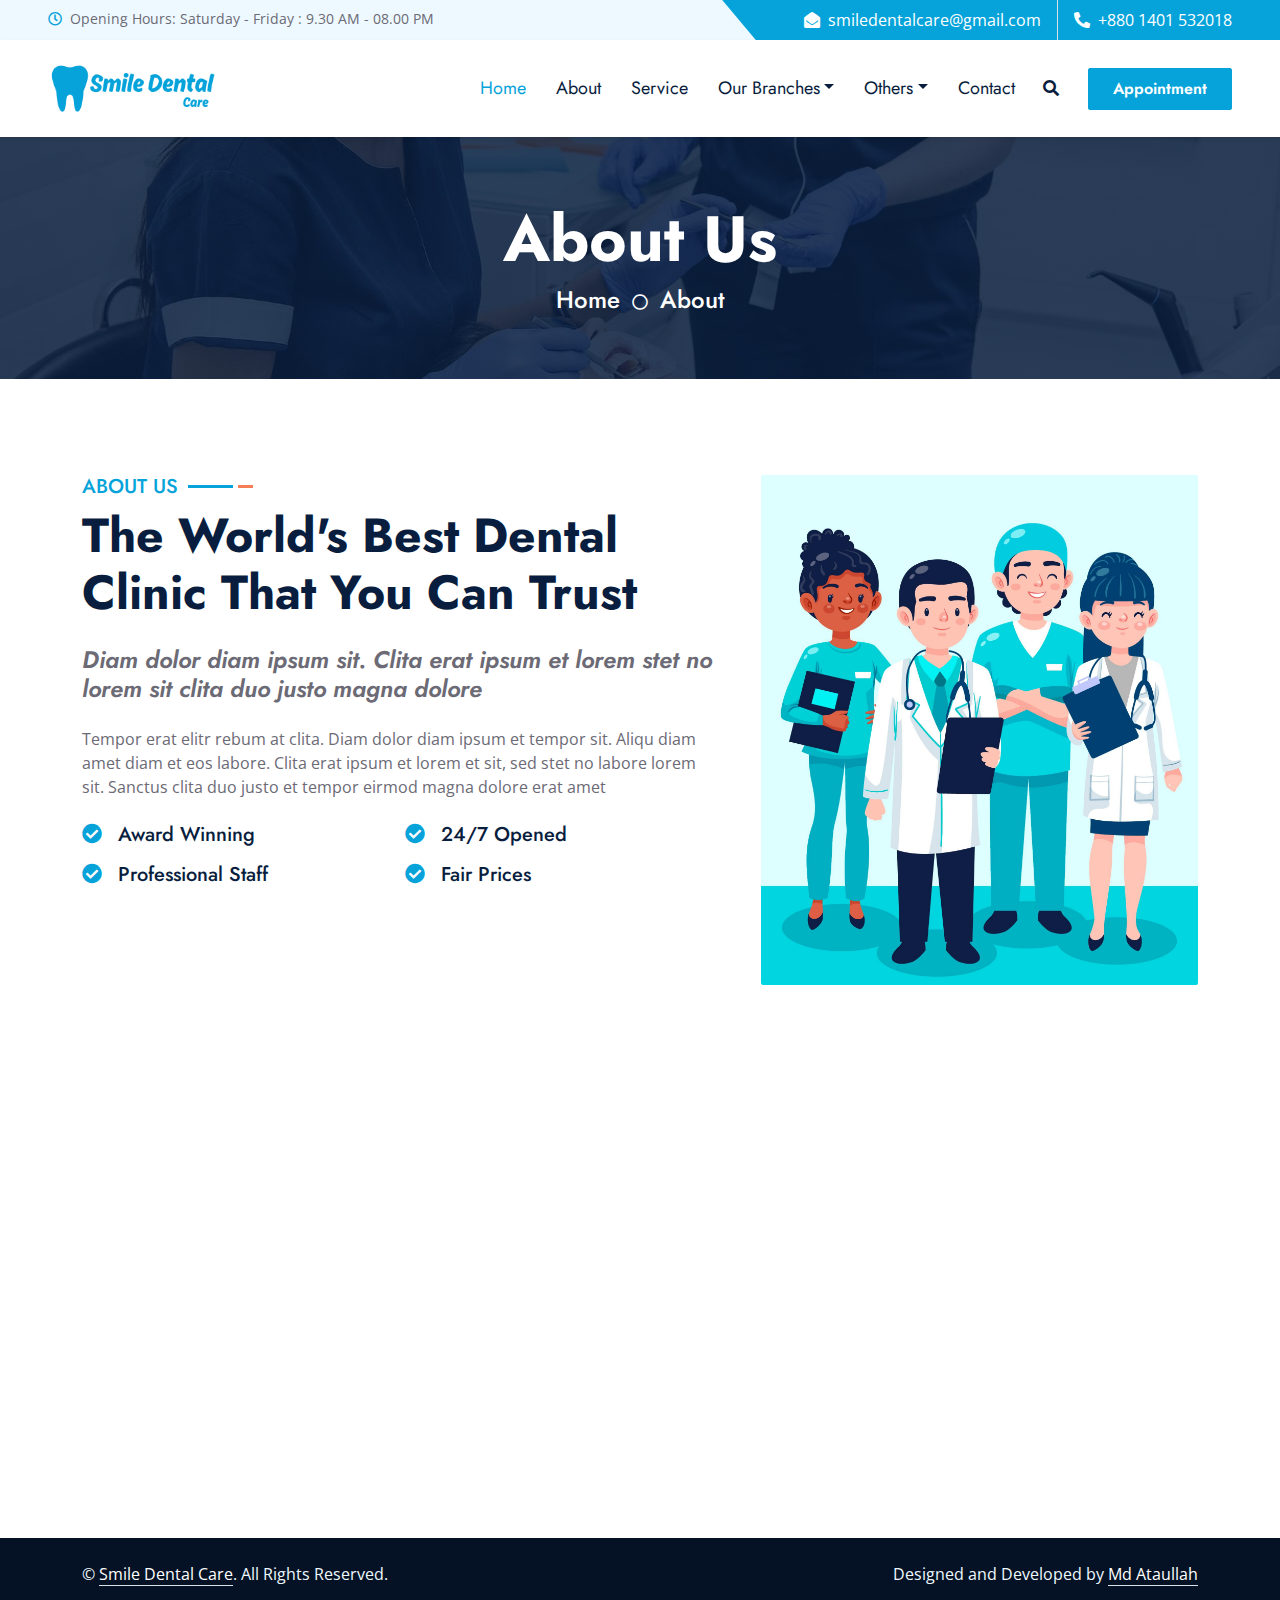
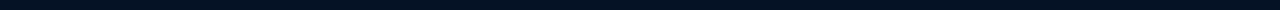
==== commit ee366856: "Updating details" ====
--- a/about.html
+++ b/about.html
@@ -191,9 +191,9 @@
       <div class="row py-3">
         <div class="col-12 text-center">
           <h1 class="display-3 text-white animated zoomIn">About Us</h1>
-          <a href="" class="h4 text-white">Home</a>
+          <a href="index.html" class="h4 text-white">Home</a>
           <i class="far fa-circle text-white px-2"></i>
-          <a href="" class="h4 text-white">About</a>
+          <a href="about.html" class="h4 text-white">About</a>
         </div>
       </div>
     </div>
@@ -201,71 +201,71 @@
 
     <!-- About Start -->
     <div class="container-fluid py-5 wow fadeInUp" data-wow-delay="0.1s">
-      <div class="container">
-        <div class="row g-5">
-          <div class="col-lg-7">
-            <div class="section-title mb-4">
-              <h5
-                class="position-relative d-inline-block text-primary text-uppercase"
-              >
-                About Us
-              </h5>
-              <h1 class="display-5 mb-0">
-                The World's Best Dental Clinic That You Can Trust
-              </h1>
-            </div>
-            <h4 class="text-body fst-italic mb-4">
-              Diam dolor diam ipsum sit. Clita erat ipsum et lorem stet no lorem
-              sit clita duo justo magna dolore
-            </h4>
-            <p class="mb-4">
-              Tempor erat elitr rebum at clita. Diam dolor diam ipsum et tempor
-              sit. Aliqu diam amet diam et eos labore. Clita erat ipsum et lorem
-              et sit, sed stet no labore lorem sit. Sanctus clita duo justo et
-              tempor eirmod magna dolore erat amet
-            </p>
-            <div class="row g-3">
-              <div class="col-sm-6 wow zoomIn" data-wow-delay="0.3s">
-                <h5 class="mb-3">
-                  <i class="fa fa-check-circle text-primary me-3"></i>Award
-                  Winning
+        <div class="container">
+          <div class="row g-5">
+            <div class="col-lg-7">
+              <div class="section-title mb-4">
+                <h5
+                  class="position-relative d-inline-block text-primary text-uppercase"
+                >
+                  About Us
                 </h5>
-                <h5 class="mb-3">
-                  <i class="fa fa-check-circle text-primary me-3"></i
-                  >Professional Staff
-                </h5>
+                <h1 class="display-5 mb-0">
+                  The World's Best Dental Clinic That You Can Trust
+                </h1>
               </div>
-              <div class="col-sm-6 wow zoomIn" data-wow-delay="0.6s">
-                <h5 class="mb-3">
-                  <i class="fa fa-check-circle text-primary me-3"></i>24/7
-                  Opened
-                </h5>
-                <h5 class="mb-3">
-                  <i class="fa fa-check-circle text-primary me-3"></i>Fair
-                  Prices
-                </h5>
+              <h4 class="text-body fst-italic mb-4">
+                Diam dolor diam ipsum sit. Clita erat ipsum et lorem stet no lorem
+                sit clita duo justo magna dolore
+              </h4>
+              <p class="mb-4">
+                Tempor erat elitr rebum at clita. Diam dolor diam ipsum et tempor
+                sit. Aliqu diam amet diam et eos labore. Clita erat ipsum et lorem
+                et sit, sed stet no labore lorem sit. Sanctus clita duo justo et
+                tempor eirmod magna dolore erat amet
+              </p>
+              <div class="row g-3">
+                <div class="col-sm-6 wow zoomIn" data-wow-delay="0.3s">
+                  <h5 class="mb-3">
+                    <i class="fa fa-check-circle text-primary me-3"></i>Award
+                    Winning
+                  </h5>
+                  <h5 class="mb-3">
+                    <i class="fa fa-check-circle text-primary me-3"></i
+                    >Professional Staff
+                  </h5>
+                </div>
+                <div class="col-sm-6 wow zoomIn" data-wow-delay="0.6s">
+                  <h5 class="mb-3">
+                    <i class="fa fa-check-circle text-primary me-3"></i>24/7
+                    Opened
+                  </h5>
+                  <h5 class="mb-3">
+                    <i class="fa fa-check-circle text-primary me-3"></i>Fair
+                    Prices
+                  </h5>
+                </div>
               </div>
-            </div>
-            <a
-              href="appointment.html"
-              class="btn btn-primary py-3 px-5 mt-4 wow zoomIn"
-              data-wow-delay="0.6s"
-              >Make Appointment</a
-            >
-          </div>
-          <div class="col-lg-5" style="min-height: 500px">
-            <div class="position-relative h-100">
-              <img
-                class="position-absolute w-100 h-100 rounded wow zoomIn"
-                data-wow-delay="0.9s"
-                src="img/about.jpg"
-                style="object-fit: cover"
-              />
-            </div>
-          </div>
-        </div>
-      </div>
-    </div>
+              <a
+                href="appointment.html"
+                class="btn btn-primary py-3 px-5 mt-4 wow zoomIn"
+                data-wow-delay="0.6s"
+                >Make Appointment</a
+              >
+            </div>
+            <div class="col-lg-5" style="min-height: 500px">
+              <div class="position-relative h-100">
+                <img
+                  class="position-absolute w-100 h-100 rounded wow zoomIn"
+                  data-wow-delay="0.9s"
+                  src="./img/Helth/About.jpg"
+                  style="object-fit: cover"
+                />
+              </div>
+            </div>
+          </div>
+        </div>
+      </div>
     <!-- About End -->
 
     <!-- Newsletter Start -->
--- a/css/style.css
+++ b/css/style.css
@@ -1,325 +1,386 @@
 /********** Template CSS **********/
 :root {
-    --primary: #06A3DA;
-    --secondary: #F57E57;
-    --light: #EEF9FF;
-    --dark: #091E3E;
+  --primary: #06a3da;
+  --secondary: #f57e57;
+  --light: #eef9ff;
+  --dark: #091e3e;
 }
 
 h1,
 h2,
 .font-weight-bold {
-    font-weight: 700 !important;
+  font-weight: 700 !important;
 }
 
 h3,
 h4,
 .font-weight-semi-bold {
-    font-weight: 600 !important;
+  font-weight: 600 !important;
 }
 
 h5,
 h6,
 .font-weight-medium {
-    font-weight: 500 !important;
+  font-weight: 500 !important;
 }
 
 .btn {
-    font-family: 'Jost', sans-serif;
-    font-weight: 600;
-    transition: .5s;
+  font-family: 'Jost', sans-serif;
+  font-weight: 600;
+  transition: 0.5s;
 }
 
 .btn-primary,
 .btn-secondary {
-    color: #FFFFFF;
+  color: #ffffff;
 }
 
 .btn-primary:hover {
-    background: var(--secondary);
-    border-color: var(--secondary);
+  background: var(--secondary);
+  border-color: var(--secondary);
 }
 
 .btn-secondary:hover {
-    background: var(--primary);
-    border-color: var(--primary);
+  background: var(--primary);
+  border-color: var(--primary);
 }
 
 .btn-square {
-    width: 36px;
-    height: 36px;
+  width: 36px;
+  height: 36px;
 }
 
 .btn-sm-square {
-    width: 28px;
-    height: 28px;
+  width: 28px;
+  height: 28px;
 }
 
 .btn-lg-square {
-    width: 46px;
-    height: 46px;
+  width: 46px;
+  height: 46px;
 }
 
 .btn-square,
 .btn-sm-square,
 .btn-lg-square {
-    padding-left: 0;
-    padding-right: 0;
-    text-align: center;
+  padding-left: 0;
+  padding-right: 0;
+  text-align: center;
 }
 
 #spinner {
-    opacity: 0;
-    visibility: hidden;
-    transition: opacity .5s ease-out, visibility 0s linear .5s;
-    z-index: 99999;
+  opacity: 0;
+  visibility: hidden;
+  transition: opacity 0.5s ease-out, visibility 0s linear 0.5s;
+  z-index: 99999;
 }
 
 #spinner.show {
-    transition: opacity .5s ease-out, visibility 0s linear 0s;
-    visibility: visible;
-    opacity: 1;
+  transition: opacity 0.5s ease-out, visibility 0s linear 0s;
+  visibility: visible;
+  opacity: 1;
 }
 
 .back-to-top {
-    position: fixed;
-    display: none;
-    right: 45px;
-    bottom: 45px;
-    z-index: 99;
+  position: fixed;
+  display: none;
+  right: 45px;
+  bottom: 45px;
+  z-index: 99;
 }
 
 .top-shape::before {
-    position: absolute;
-    content: "";
-    width: 35px;
-    height: 100%;
-    top: 0;
-    left: -17px;
-    background: var(--primary);
-    transform: skew(40deg);
+  position: absolute;
+  content: '';
+  width: 35px;
+  height: 100%;
+  top: 0;
+  left: -17px;
+  background: var(--primary);
+  transform: skew(40deg);
 }
 
 .navbar-light .navbar-nav .nav-link {
-    font-family: 'Jost', sans-serif;
-    padding: 35px 15px;
-    font-size: 18px;
-    color: var(--dark);
-    outline: none;
-    transition: .5s;
+  font-family: 'Jost', sans-serif;
+  padding: 35px 15px;
+  font-size: 18px;
+  color: var(--dark);
+  outline: none;
+  transition: 0.5s;
 }
 
 .sticky-top.navbar-light .navbar-nav .nav-link {
-    padding: 20px 15px;
+  padding: 20px 15px;
 }
 
 .navbar-light .navbar-nav .nav-link:hover,
 .navbar-light .navbar-nav .nav-link.active {
-    color: var(--primary);
+  color: var(--primary);
 }
 
 @media (max-width: 991.98px) {
-    .navbar-light .navbar-nav .nav-link,
-    .sticky-top.navbar-light .navbar-nav .nav-link {
-        padding: 10px 0;
-    }
+  .navbar-light .navbar-nav .nav-link,
+  .sticky-top.navbar-light .navbar-nav .nav-link {
+    padding: 10px 0;
+  }
 }
 
 .carousel-caption {
-    top: 0;
-    left: 0;
-    right: 0;
-    bottom: 0;
-    background: rgba(9, 30, 62, .85);
-    z-index: 1;
+  top: 0;
+  left: 0;
+  right: 0;
+  bottom: 0;
+  background: rgba(9, 30, 62, 0.85);
+  z-index: 1;
 }
 
 @media (max-width: 576px) {
-    .carousel-caption h5 {
-        font-size: 14px;
-        font-weight: 500 !important;
-    }
-
-    .carousel-caption h1 {
-        font-size: 30px;
-        font-weight: 600 !important;
-    }
+  .carousel-caption h5 {
+    font-size: 14px;
+    font-weight: 500 !important;
+  }
+
+  .carousel-caption h1 {
+    font-size: 30px;
+    font-weight: 600 !important;
+  }
 }
 
 .carousel-control-prev,
 .carousel-control-next {
-    width: 10%;
+  width: 10%;
 }
 
 .carousel-control-prev-icon,
 .carousel-control-next-icon {
-    width: 3rem;
-    height: 3rem;
+  width: 3rem;
+  height: 3rem;
 }
 
 @media (min-width: 991.98px) {
-    .banner {
-        position: relative;
-        margin-top: -90px;
-        z-index: 1;
-    }
+  .banner {
+    position: relative;
+    margin-top: -90px;
+    z-index: 1;
+  }
 }
 
 .section-title h5::before {
-    position: absolute;
-    content: "";
-    width: 45px;
-    height: 3px;
-    right: -55px;
-    bottom: 11px;
-    background: var(--primary);
+  position: absolute;
+  content: '';
+  width: 45px;
+  height: 3px;
+  right: -55px;
+  bottom: 11px;
+  background: var(--primary);
 }
 
 .section-title h5::after {
-    position: absolute;
-    content: "";
-    width: 15px;
-    height: 3px;
-    right: -75px;
-    bottom: 11px;
-    background: var(--secondary);
+  position: absolute;
+  content: '';
+  width: 15px;
+  height: 3px;
+  right: -75px;
+  bottom: 11px;
+  background: var(--secondary);
 }
 
 .twentytwenty-wrapper {
-    height: 100%;
+  height: 100%;
 }
 
 .hero-header {
-    background: linear-gradient(rgba(9, 30, 62, .85), rgba(9, 30, 62, .85)), url(../img/carousel-1.jpg) center center no-repeat;
-    background-size: cover;
+  background: linear-gradient(rgba(9, 30, 62, 0.85), rgba(9, 30, 62, 0.85)),
+    url(../img/carousel-1.jpg) center center no-repeat;
+  background-size: cover;
 }
 
 .bg-appointment {
-    background: linear-gradient(rgba(9, 30, 62, .85), rgba(9, 30, 62, .85)), url(../img/carousel-1.jpg) center center no-repeat;
-    background-size: cover;
+  background: linear-gradient(rgba(9, 30, 62, 0.85), rgba(9, 30, 62, 0.85)),
+    url(../img/carousel-1.jpg) center center no-repeat;
+  background-size: cover;
 }
 
 .appointment-form {
-    background: rgba(6, 163, 218, .7);
+  background: rgba(6, 163, 218, 0.7);
 }
 
 .service-item img,
 .service-item .bg-light,
 .service-item .bg-light h5,
 .team-item .team-text {
-    transition: .5s;
+  transition: 0.5s;
 }
 
 .service-item:hover img {
-    transform: scale(1.15);
+  transform: scale(1.15);
 }
 
 .team-item .team-text::after,
 .service-item .bg-light::after {
-    position: absolute;
-    content: "";
-    top: 50%;
-    bottom: 0;
-    left: 15px;
-    right: 15px;
-    border-radius:100px / 15px;
-    box-shadow: 0 0 15px rgba(0, 0, 0, .7);
-    opacity: 0;
-    transition: .5s;
-    z-index: -1;
+  position: absolute;
+  content: '';
+  top: 50%;
+  bottom: 0;
+  left: 15px;
+  right: 15px;
+  border-radius: 100px / 15px;
+  box-shadow: 0 0 15px rgba(0, 0, 0, 0.7);
+  opacity: 0;
+  transition: 0.5s;
+  z-index: -1;
 }
 
 .team-item:hover .team-text::after,
 .service-item:hover .bg-light::after {
-    opacity: 1;
+  opacity: 1;
 }
 
 .bg-offer {
-    background:url(../img/carousel-1.jpg) center center no-repeat;
-    background-size: cover;
+  background: url(../img/carousel-1.jpg) center center no-repeat;
+  background-size: cover;
 }
 
 .offer-text {
-    background: rgba(6, 163, 218, .85);
+  background: rgba(6, 163, 218, 0.85);
 }
 
 .price-carousel .owl-nav {
-    position: absolute;
-    width: calc(100% + 45px);
-    height: 45px;
-    top: calc(50% - 22.5px);
-    left: -22.5px;
-    display: flex;
-    justify-content: space-between;
-    opacity: 0;
-    transition: .5s;
+  position: absolute;
+  width: calc(100% + 45px);
+  height: 45px;
+  top: calc(50% - 22.5px);
+  left: -22.5px;
+  display: flex;
+  justify-content: space-between;
+  opacity: 0;
+  transition: 0.5s;
 }
 
 .price-carousel:hover .owl-nav {
-    opacity: 1;
+  opacity: 1;
 }
 
 .price-carousel .owl-nav .owl-prev,
 .price-carousel .owl-nav .owl-next {
-    position: relative;
-    width: 45px;
-    height: 45px;
-    display: flex;
-    align-items: center;
-    justify-content: center;
-    color: #FFFFFF;
-    background: var(--primary);
-    border-radius: 2px;
-    font-size: 22px;
-    transition: .5s;
+  position: relative;
+  width: 45px;
+  height: 45px;
+  display: flex;
+  align-items: center;
+  justify-content: center;
+  color: #ffffff;
+  background: var(--primary);
+  border-radius: 2px;
+  font-size: 22px;
+  transition: 0.5s;
 }
 
 .price-carousel .owl-nav .owl-prev:hover,
 .price-carousel .owl-nav .owl-next:hover {
-    background: var(--secondary);
+  background: var(--secondary);
 }
 
 .bg-testimonial {
-    background: url(../img/carousel-2.jpg) center center no-repeat;
-    background-size: cover;
+  background: url(../img/carousel-2.jpg) center center no-repeat;
+  background-size: cover;
 }
 
 .testimonial-carousel {
-    background: rgba(6, 163, 218, .85);
+  background: rgba(6, 163, 218, 0.85);
 }
 
 .testimonial-carousel .owl-nav {
-    position: absolute;
-    width: calc(100% + 46px);
-    height: 46px;
-    top: calc(50% - 23px);
-    left: -23px;
-    display: flex;
-    justify-content: space-between;
-    z-index: 1;
+  position: absolute;
+  width: calc(100% + 46px);
+  height: 46px;
+  top: calc(50% - 23px);
+  left: -23px;
+  display: flex;
+  justify-content: space-between;
+  z-index: 1;
 }
 
 .testimonial-carousel .owl-nav .owl-prev,
 .testimonial-carousel .owl-nav .owl-next {
-    position: relative;
-    width: 46px;
-    height: 46px;
-    display: flex;
-    align-items: center;
-    justify-content: center;
-    color: #FFFFFF;
-    background: var(--primary);
-    border-radius: 2px;
-    font-size: 22px;
-    transition: .5s;
+  position: relative;
+  width: 46px;
+  height: 46px;
+  display: flex;
+  align-items: center;
+  justify-content: center;
+  color: #ffffff;
+  background: var(--primary);
+  border-radius: 2px;
+  font-size: 22px;
+  transition: 0.5s;
 }
 
 .testimonial-carousel .owl-nav .owl-prev:hover,
 .testimonial-carousel .owl-nav .owl-next:hover {
-    background: var(--secondary);
+  background: var(--secondary);
 }
 
 .testimonial-carousel .owl-item img {
-    width: 120px;
-    height: 120px;
-}+  width: 120px;
+  height: 120px;
+}
+
+/* Notice style ----------------- */
+
+#modalContainer {
+  position: absolute;
+  width: 100%;
+  height: 100%;
+  top: 30%;
+  z-index: 10000;
+}
+
+#alertBox {
+  position: relative;
+  width: 320px;
+  min-height: 100px;
+  margin-top: 50px;
+  border: 1px solid #666;
+  background-color: #fff;
+  background-repeat: no-repeat;
+  background-position: 20px 30px;
+}
+
+#modalContainer > #alertBox {
+  position: fixed;
+}
+
+#alertBox h1 {
+  margin: 0;
+  font-size: 20px;
+  border: none;
+  font-family: sans-serif;
+  text-align: center;
+  background-color: #3073bb;
+  color: #fff;
+  padding: 2px;
+}
+
+#alertBox p {
+  font-size: 14px;
+  text-align: center;
+  padding: 15px 10px;
+}
+
+#alertBox #closeBtn {
+  display: block;
+  position: relative;
+  margin: 5px auto;
+  padding: 7px;
+  border: 0 none;
+  width: 70px;
+  font: 0.7em verdana, arial;
+  text-transform: uppercase;
+  text-align: center;
+  color: #fff;
+  background-color: #357ebd;
+  border-radius: 3px;
+  text-decoration: none;
+  margin-bottom: 15px;
+}
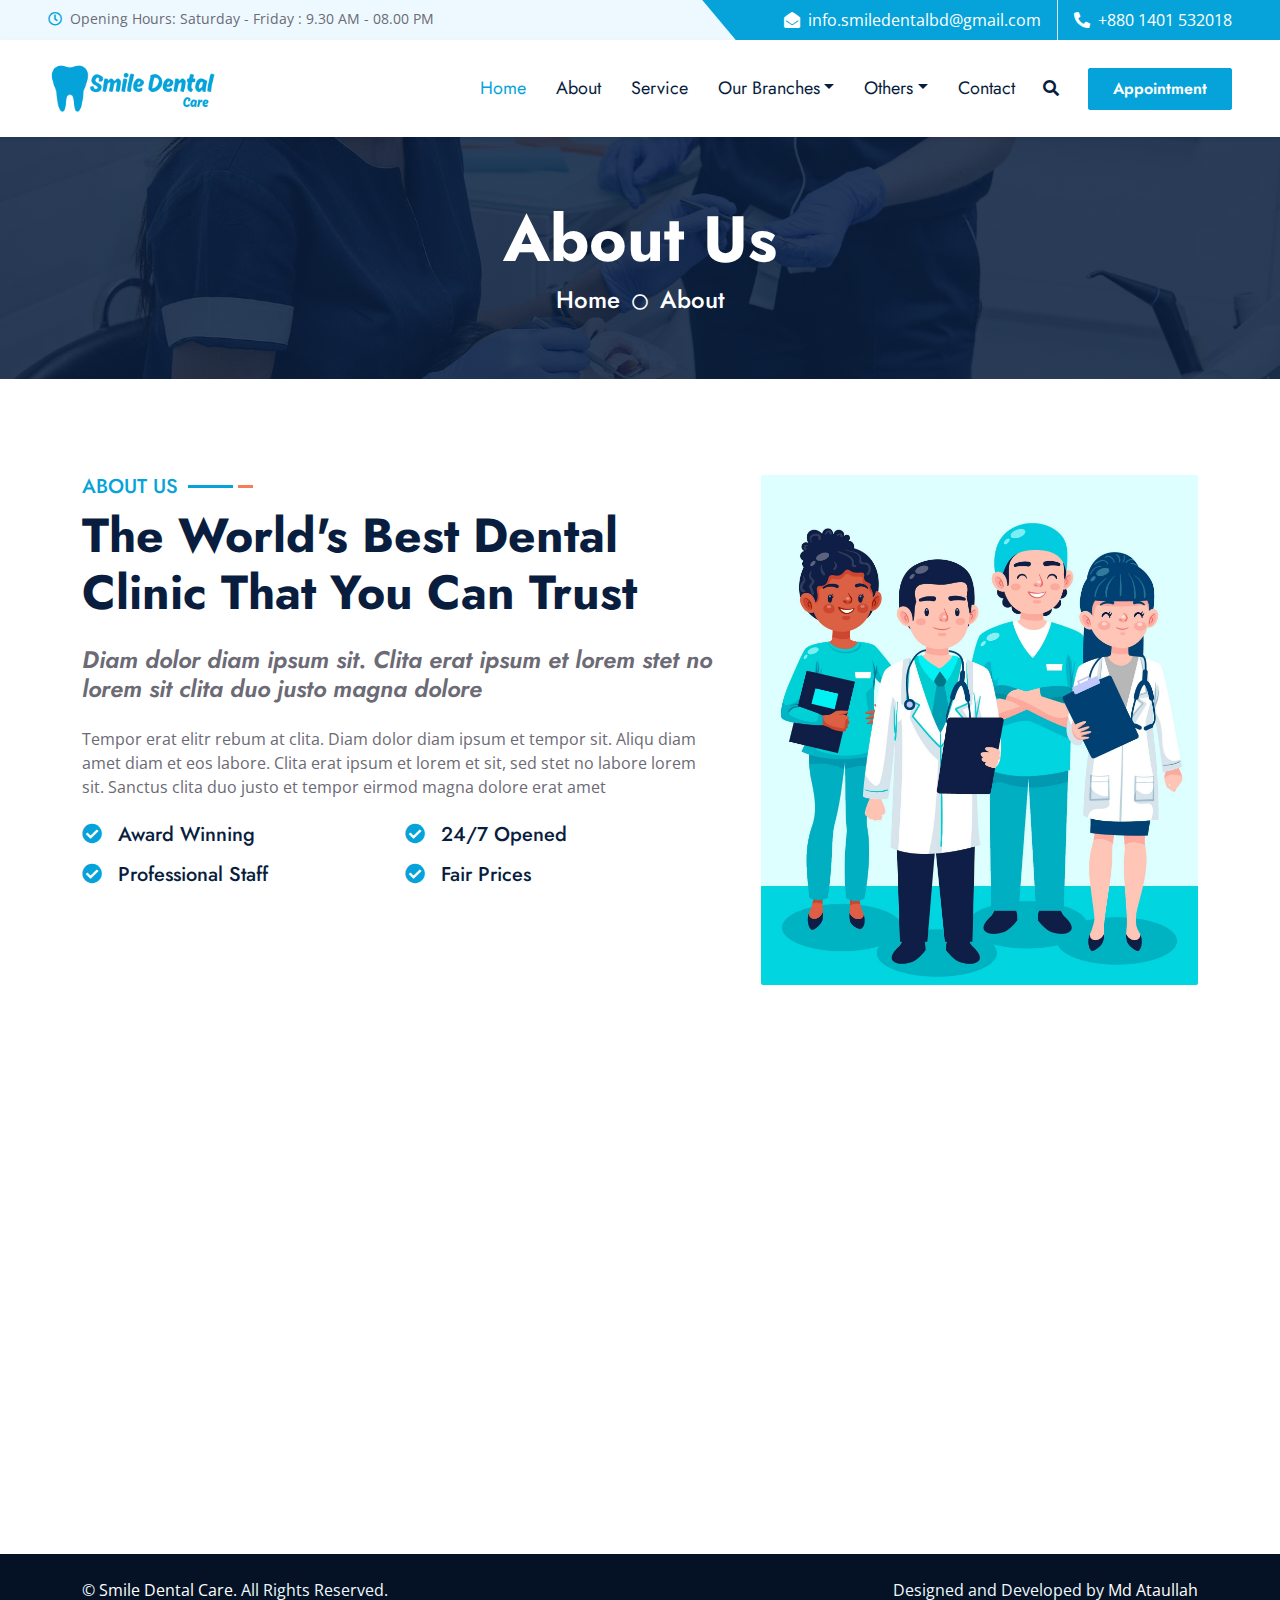
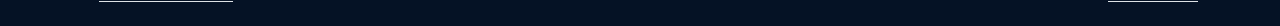
==== commit 921221ed: "Form update and added" ====
--- a/about.html
+++ b/about.html
@@ -78,7 +78,7 @@
           <div class="me-3 pe-3 border-end py-2">
             <p class="m-0">
               <i class="fa fa-envelope-open me-2"></i
-              >smiledentalcare@gmail.com
+              >info.smiledentalbd@gmail.com
             </p>
           </div>
           <div class="py-2">
@@ -357,7 +357,7 @@
             </p>
             <p class="mb-2">
               <i class="bi bi-envelope-open text-primary me-2"></i
-              >smiledentalcare@gmail.com
+              >info.smiledentalbd@gmail.com
             </p>
             <p class="mb-0">
               <i class="bi bi-telephone text-primary me-2"></i>+880 1401 532018
